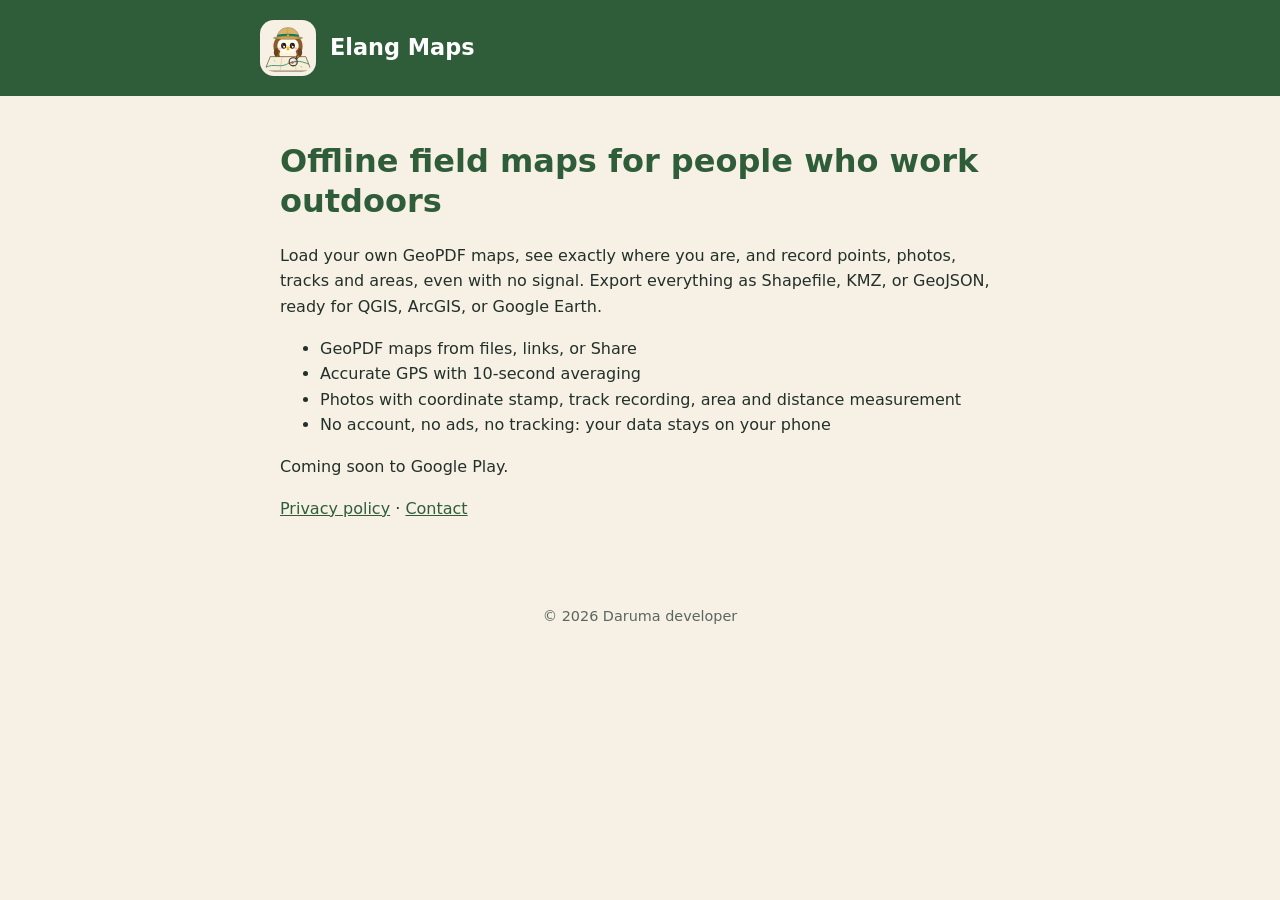
==== index.html @ efa378b0 "Halaman Elang Maps dan kebijakan privasi (EN/ID) Co-Authored-By: Claude Opus 5.5 <noreply@anthropic." ====
<!DOCTYPE html>
<html lang="en"><head><meta charset="utf-8"><meta name="viewport" content="width=device-width,initial-scale=1">
<title>Elang Maps – Offline field maps</title><meta name="description" content="Elang Maps: offline GeoPDF maps, accurate GPS points with photos, tracks, and Shapefile/KMZ export.">
<link rel="stylesheet" href="style.css"><link rel="icon" href="mascot.svg"></head>
<body><header><div class="w"><img src="mascot.svg" alt=""><b>Elang Maps</b></div></header>
<main class="w">
<h1>Offline field maps for people who work outdoors</h1>
<p>Load your own GeoPDF maps, see exactly where you are, and record points, photos, tracks and areas, even with no signal. Export everything as Shapefile, KMZ, or GeoJSON, ready for QGIS, ArcGIS, or Google Earth.</p>
<ul><li>GeoPDF maps from files, links, or Share</li><li>Accurate GPS with 10-second averaging</li><li>Photos with coordinate stamp, track recording, area and distance measurement</li><li>No account, no ads, no tracking: your data stays on your phone</li></ul>
<p>Coming soon to Google Play.</p>
<p><a href="privacy/">Privacy policy</a> · <a href="mailto:darumadev.id@gmail.com">Contact</a></p>
</main><footer>© 2026 Daruma developer</footer></body></html>
---- style.css ----
:root{--hijau:#2f5d3a;--krem:#f6f1e4;--teks:#23302a;--abu:#5b6660}
*{box-sizing:border-box}body{margin:0;font:16px/1.6 system-ui,-apple-system,"Segoe UI",Roboto,sans-serif;color:var(--teks);background:var(--krem)}
header{background:var(--hijau);color:#fff;padding:20px}header .w{display:flex;align-items:center;gap:14px}header img{width:56px;height:56px;background:var(--krem);border-radius:14px;padding:4px}
header a{color:#fff;text-decoration:none}header b{font-size:1.4rem}
.w{max-width:760px;margin:0 auto}main{padding:24px 20px 48px}h1{color:var(--hijau);line-height:1.25}h2{color:var(--hijau);margin-top:2em}
table{border-collapse:collapse;width:100%;font-size:.95rem}th,td{border:1px solid #d8cfb8;padding:8px;text-align:left;vertical-align:top}th{background:#ebe3cf}
.ringkas{background:#fff;border-left:4px solid var(--hijau);padding:12px 16px;border-radius:6px}
footer{color:var(--abu);font-size:.9rem;padding:20px;text-align:center}a{color:var(--hijau)}
nav.lang{margin:8px 0 0}hr{border:0;border-top:1px solid #d8cfb8;margin:40px 0}
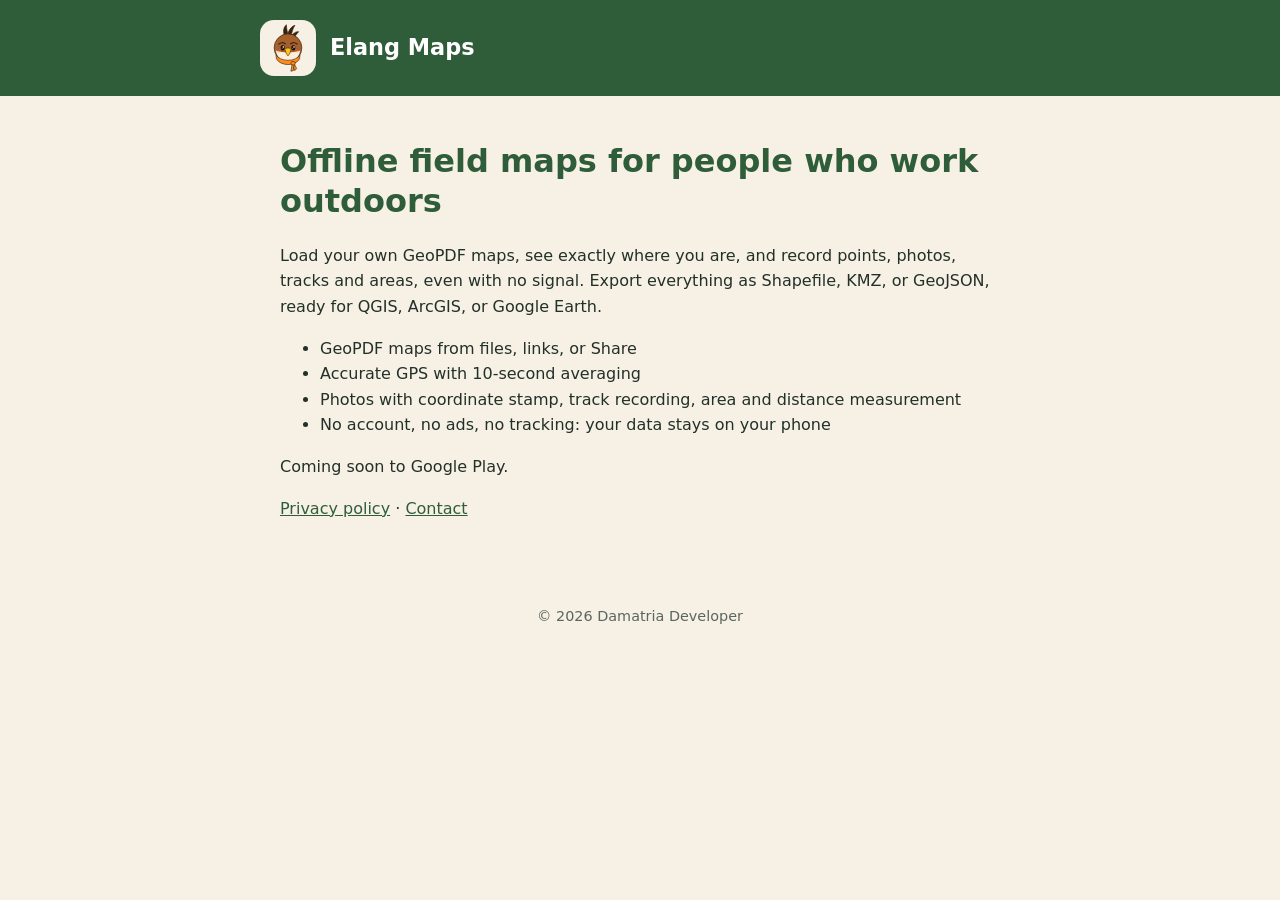
==== commit 49718c5f: "Nama pengembang jadi Damatria Developer, kontak damatria.dev@gmail.com Co-Authored-By: Claude Opus 5" ====
--- a/index.html
+++ b/index.html
@@ -8,5 +8,5 @@
 <p>Load your own GeoPDF maps, see exactly where you are, and record points, photos, tracks and areas, even with no signal. Export everything as Shapefile, KMZ, or GeoJSON, ready for QGIS, ArcGIS, or Google Earth.</p>
 <ul><li>GeoPDF maps from files, links, or Share</li><li>Accurate GPS with 10-second averaging</li><li>Photos with coordinate stamp, track recording, area and distance measurement</li><li>No account, no ads, no tracking: your data stays on your phone</li></ul>
 <p>Coming soon to Google Play.</p>
-<p><a href="privacy/">Privacy policy</a> · <a href="mailto:darumadev.id@gmail.com">Contact</a></p>
-</main><footer>© 2026 Daruma developer</footer></body></html>
+<p><a href="privacy/">Privacy policy</a> · <a href="mailto:damatria.dev@gmail.com">Contact</a></p>
+</main><footer>© 2026 Damatria Developer</footer></body></html>
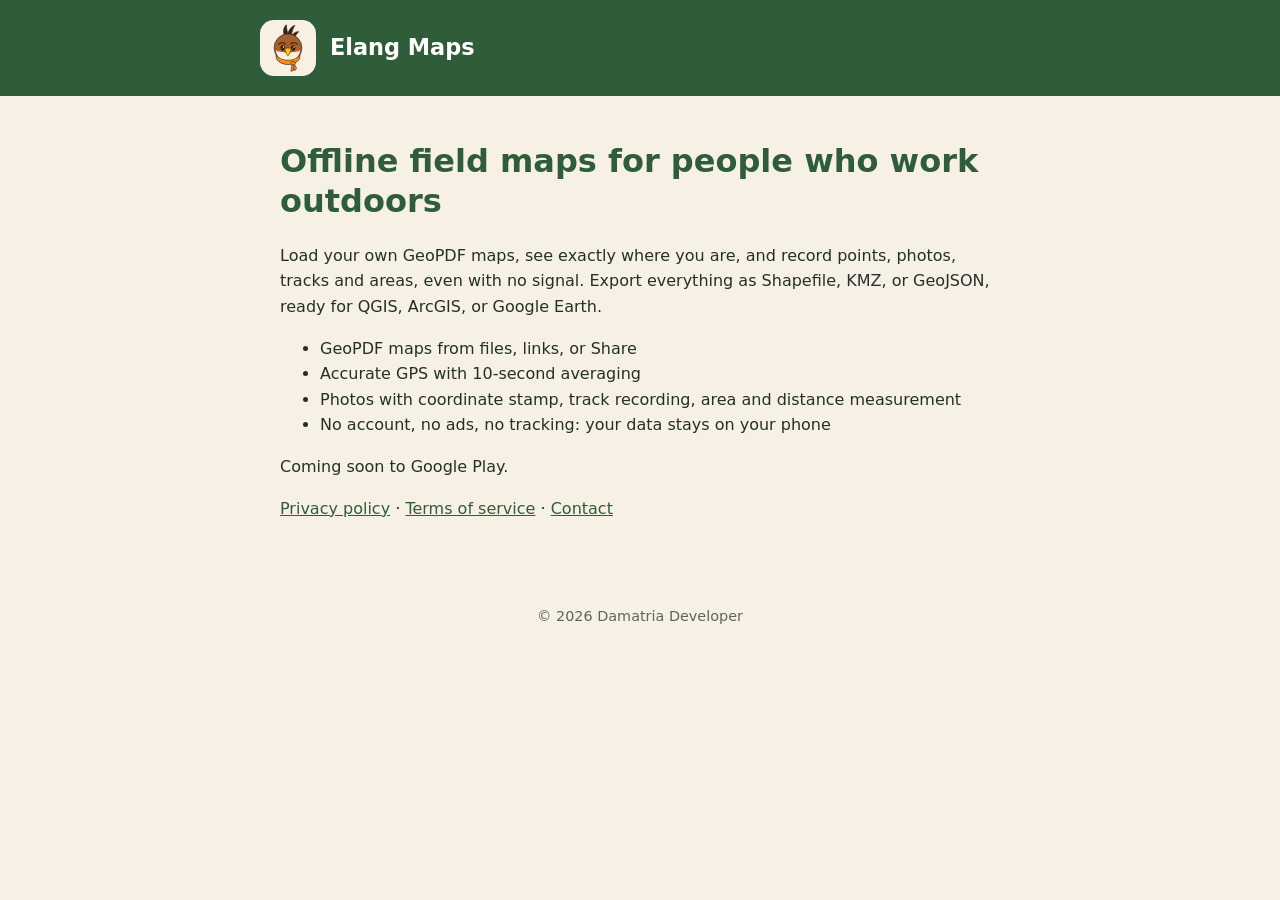
==== commit 260732f9: "Kebijakan privasi diperbarui (OpenFreeMap, peta offline, share Google Maps, cadangan, Play Billing) " ====
--- a/index.html
+++ b/index.html
@@ -8,5 +8,5 @@
 <p>Load your own GeoPDF maps, see exactly where you are, and record points, photos, tracks and areas, even with no signal. Export everything as Shapefile, KMZ, or GeoJSON, ready for QGIS, ArcGIS, or Google Earth.</p>
 <ul><li>GeoPDF maps from files, links, or Share</li><li>Accurate GPS with 10-second averaging</li><li>Photos with coordinate stamp, track recording, area and distance measurement</li><li>No account, no ads, no tracking: your data stays on your phone</li></ul>
 <p>Coming soon to Google Play.</p>
-<p><a href="privacy/">Privacy policy</a> · <a href="mailto:damatria.dev@gmail.com">Contact</a></p>
+<p><a href="privacy/">Privacy policy</a> · <a href="terms/">Terms of service</a> · <a href="mailto:damatria.dev@gmail.com">Contact</a></p>
 </main><footer>© 2026 Damatria Developer</footer></body></html>
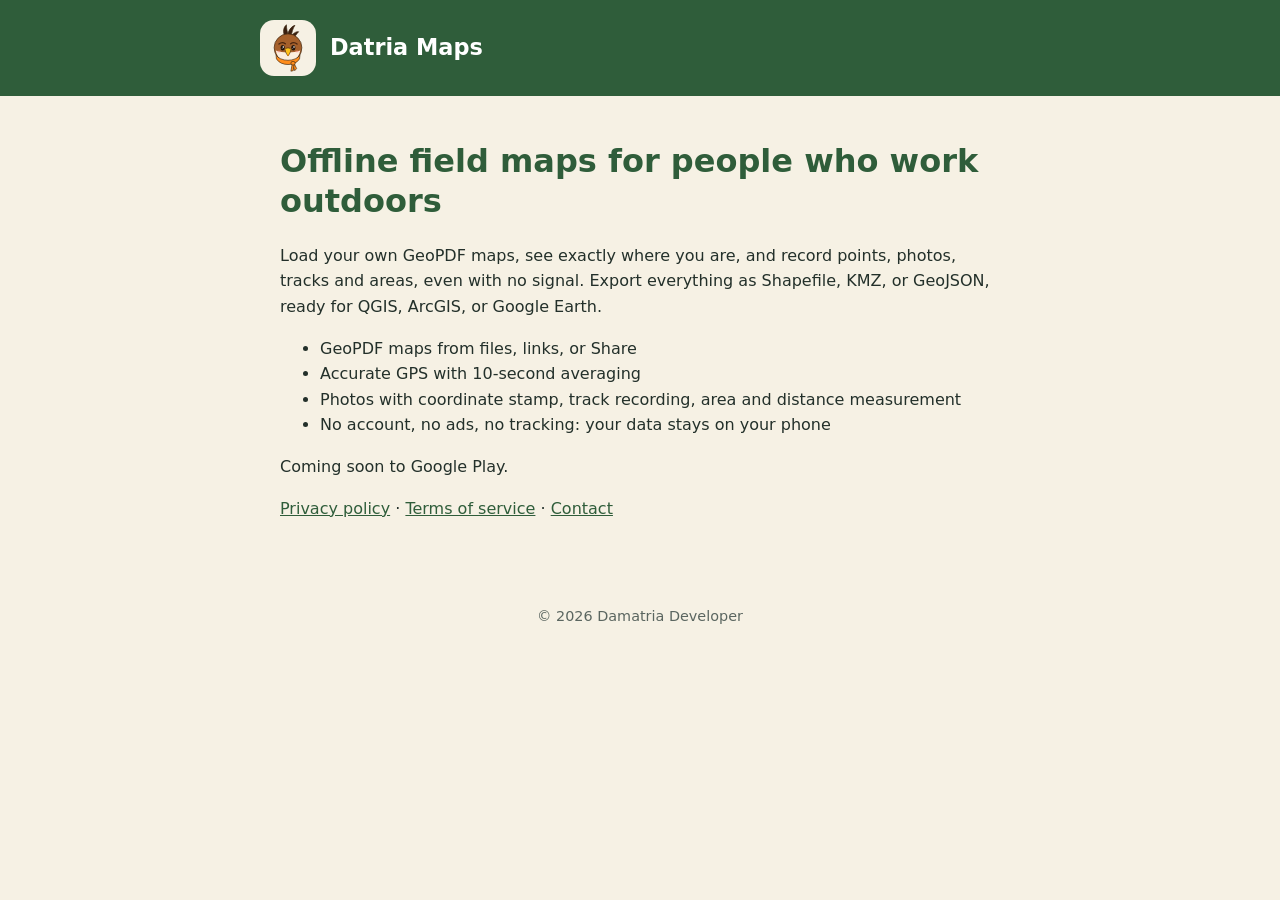
==== commit 33220cc0: "Ganti nama Elang Maps menjadi Datria Maps di situs privasi Co-Authored-By: Claude Sonnet 5.5 <norepl" ====
--- a/index.html
+++ b/index.html
@@ -1,8 +1,8 @@
 <!DOCTYPE html>
 <html lang="en"><head><meta charset="utf-8"><meta name="viewport" content="width=device-width,initial-scale=1">
-<title>Elang Maps – Offline field maps</title><meta name="description" content="Elang Maps: offline GeoPDF maps, accurate GPS points with photos, tracks, and Shapefile/KMZ export.">
+<title>Datria Maps – Offline field maps</title><meta name="description" content="Datria Maps: offline GeoPDF maps, accurate GPS points with photos, tracks, and Shapefile/KMZ export.">
 <link rel="stylesheet" href="style.css"><link rel="icon" href="mascot.svg"></head>
-<body><header><div class="w"><img src="mascot.svg" alt=""><b>Elang Maps</b></div></header>
+<body><header><div class="w"><img src="mascot.svg" alt=""><b>Datria Maps</b></div></header>
 <main class="w">
 <h1>Offline field maps for people who work outdoors</h1>
 <p>Load your own GeoPDF maps, see exactly where you are, and record points, photos, tracks and areas, even with no signal. Export everything as Shapefile, KMZ, or GeoJSON, ready for QGIS, ArcGIS, or Google Earth.</p>
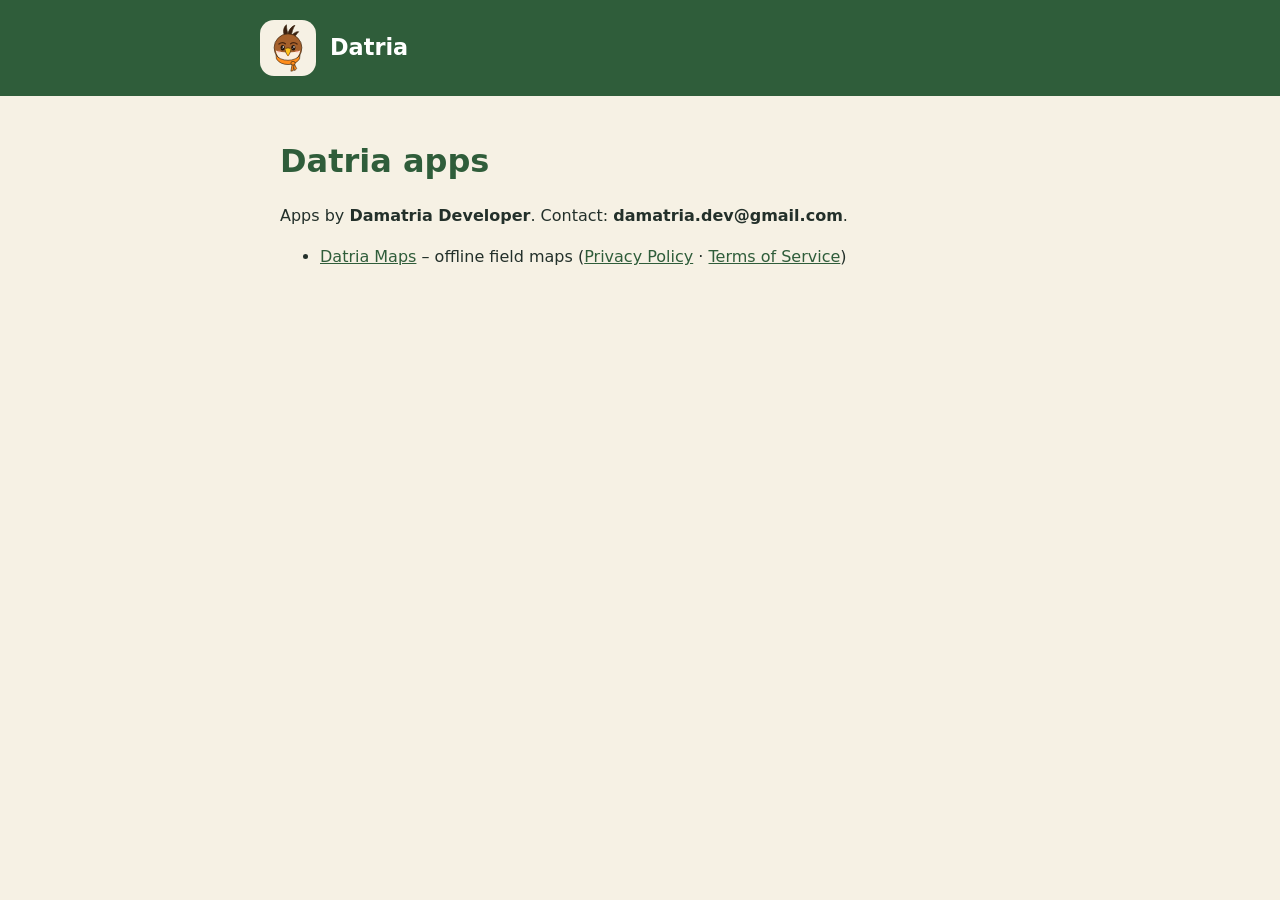
==== commit 1a2299ba: "Pindah situs ke damatria-apps.github.io: halaman Datria Maps di /maps/, beranda Datria Co-Authored-B" ====
--- a/index.html
+++ b/index.html
@@ -1,12 +1,8 @@
 <!DOCTYPE html>
 <html lang="en"><head><meta charset="utf-8"><meta name="viewport" content="width=device-width,initial-scale=1">
-<title>Datria Maps – Offline field maps</title><meta name="description" content="Datria Maps: offline GeoPDF maps, accurate GPS points with photos, tracks, and Shapefile/KMZ export.">
-<link rel="stylesheet" href="style.css"><link rel="icon" href="mascot.svg"></head>
-<body><header><div class="w"><img src="mascot.svg" alt=""><b>Datria Maps</b></div></header>
-<main class="w">
-<h1>Offline field maps for people who work outdoors</h1>
-<p>Load your own GeoPDF maps, see exactly where you are, and record points, photos, tracks and areas, even with no signal. Export everything as Shapefile, KMZ, or GeoJSON, ready for QGIS, ArcGIS, or Google Earth.</p>
-<ul><li>GeoPDF maps from files, links, or Share</li><li>Accurate GPS with 10-second averaging</li><li>Photos with coordinate stamp, track recording, area and distance measurement</li><li>No account, no ads, no tracking: your data stays on your phone</li></ul>
-<p>Coming soon to Google Play.</p>
-<p><a href="privacy/">Privacy policy</a> · <a href="terms/">Terms of service</a> · <a href="mailto:damatria.dev@gmail.com">Contact</a></p>
-</main><footer>© 2026 Damatria Developer</footer></body></html>
+<title>Datria – Apps by Damatria Developer</title><link rel="stylesheet" href="maps/style.css"><link rel="icon" href="maps/mascot.svg"></head>
+<body><header><div class="w"><img src="maps/mascot.svg" alt=""><b>Datria</b></div></header>
+<main class="w"><h1>Datria apps</h1>
+<p>Apps by <strong>Damatria Developer</strong>. Contact: <strong>damatria.dev@gmail.com</strong>.</p>
+<ul><li><a href="maps/">Datria Maps</a> – offline field maps (<a href="maps/privacy/">Privacy Policy</a> · <a href="maps/terms/">Terms of Service</a>)</li></ul>
+</main></body></html>
--- a/maps/style.css
+++ b/maps/style.css
@@ -0,0 +1,9 @@
+:root{--hijau:#2f5d3a;--krem:#f6f1e4;--teks:#23302a;--abu:#5b6660}
+*{box-sizing:border-box}body{margin:0;font:16px/1.6 system-ui,-apple-system,"Segoe UI",Roboto,sans-serif;color:var(--teks);background:var(--krem)}
+header{background:var(--hijau);color:#fff;padding:20px}header .w{display:flex;align-items:center;gap:14px}header img{width:56px;height:56px;background:var(--krem);border-radius:14px;padding:4px}
+header a{color:#fff;text-decoration:none}header b{font-size:1.4rem}
+.w{max-width:760px;margin:0 auto}main{padding:24px 20px 48px}h1{color:var(--hijau);line-height:1.25}h2{color:var(--hijau);margin-top:2em}
+table{border-collapse:collapse;width:100%;font-size:.95rem}th,td{border:1px solid #d8cfb8;padding:8px;text-align:left;vertical-align:top}th{background:#ebe3cf}
+.ringkas{background:#fff;border-left:4px solid var(--hijau);padding:12px 16px;border-radius:6px}
+footer{color:var(--abu);font-size:.9rem;padding:20px;text-align:center}a{color:var(--hijau)}
+nav.lang{margin:8px 0 0}hr{border:0;border-top:1px solid #d8cfb8;margin:40px 0}
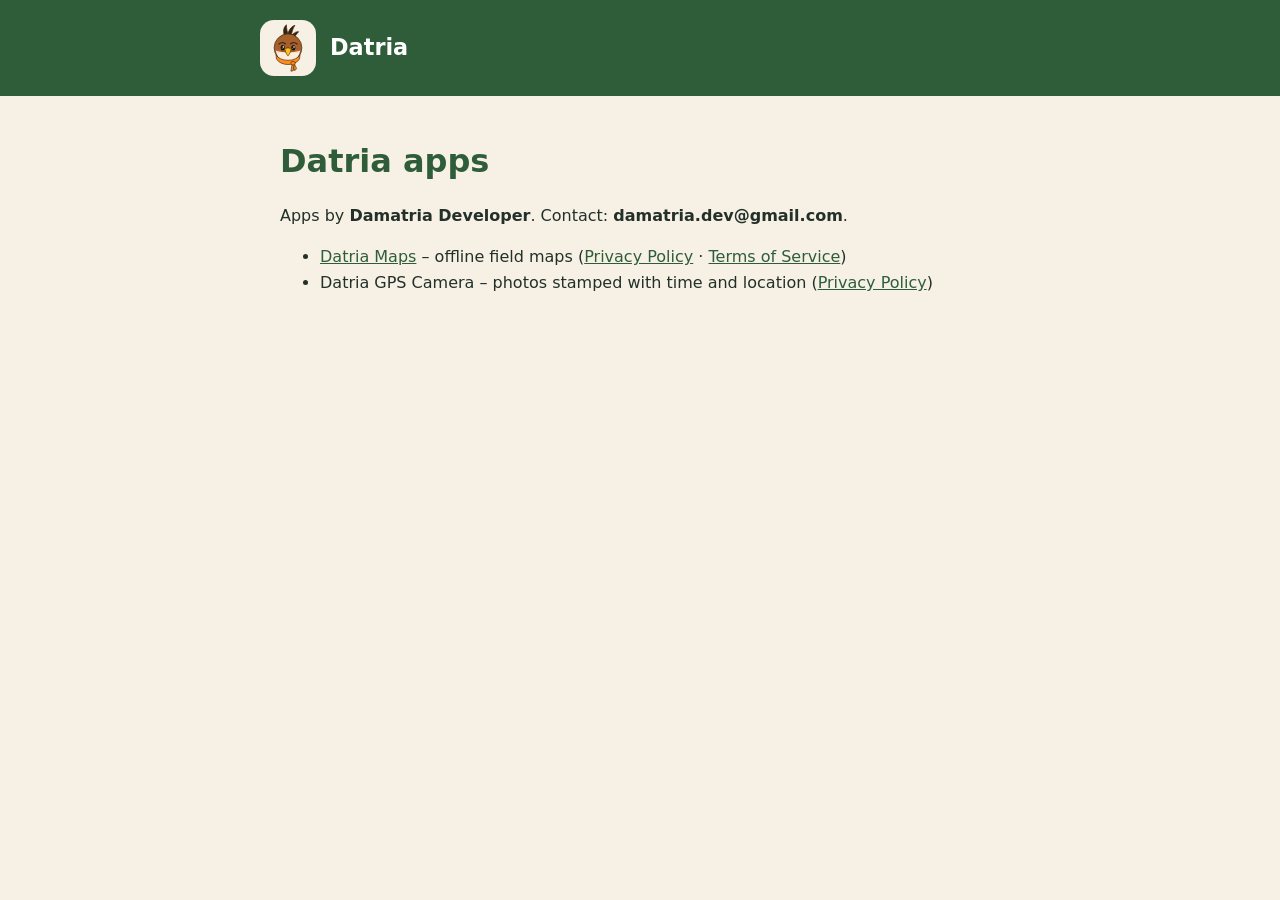
==== commit 189d5b7c: "Kebijakan privasi Datria GPS Camera (EN + ID) di /camera/privacy/ Co-Authored-By: Claude Opus 5.5 <n" ====
--- a/index.html
+++ b/index.html
@@ -4,5 +4,6 @@
 <body><header><div class="w"><img src="maps/mascot.svg" alt=""><b>Datria</b></div></header>
 <main class="w"><h1>Datria apps</h1>
 <p>Apps by <strong>Damatria Developer</strong>. Contact: <strong>damatria.dev@gmail.com</strong>.</p>
-<ul><li><a href="maps/">Datria Maps</a> – offline field maps (<a href="maps/privacy/">Privacy Policy</a> · <a href="maps/terms/">Terms of Service</a>)</li></ul>
+<ul><li><a href="maps/">Datria Maps</a> – offline field maps (<a href="maps/privacy/">Privacy Policy</a> · <a href="maps/terms/">Terms of Service</a>)</li>
+<li>Datria GPS Camera – photos stamped with time and location (<a href="camera/privacy/">Privacy Policy</a>)</li></ul>
 </main></body></html>
